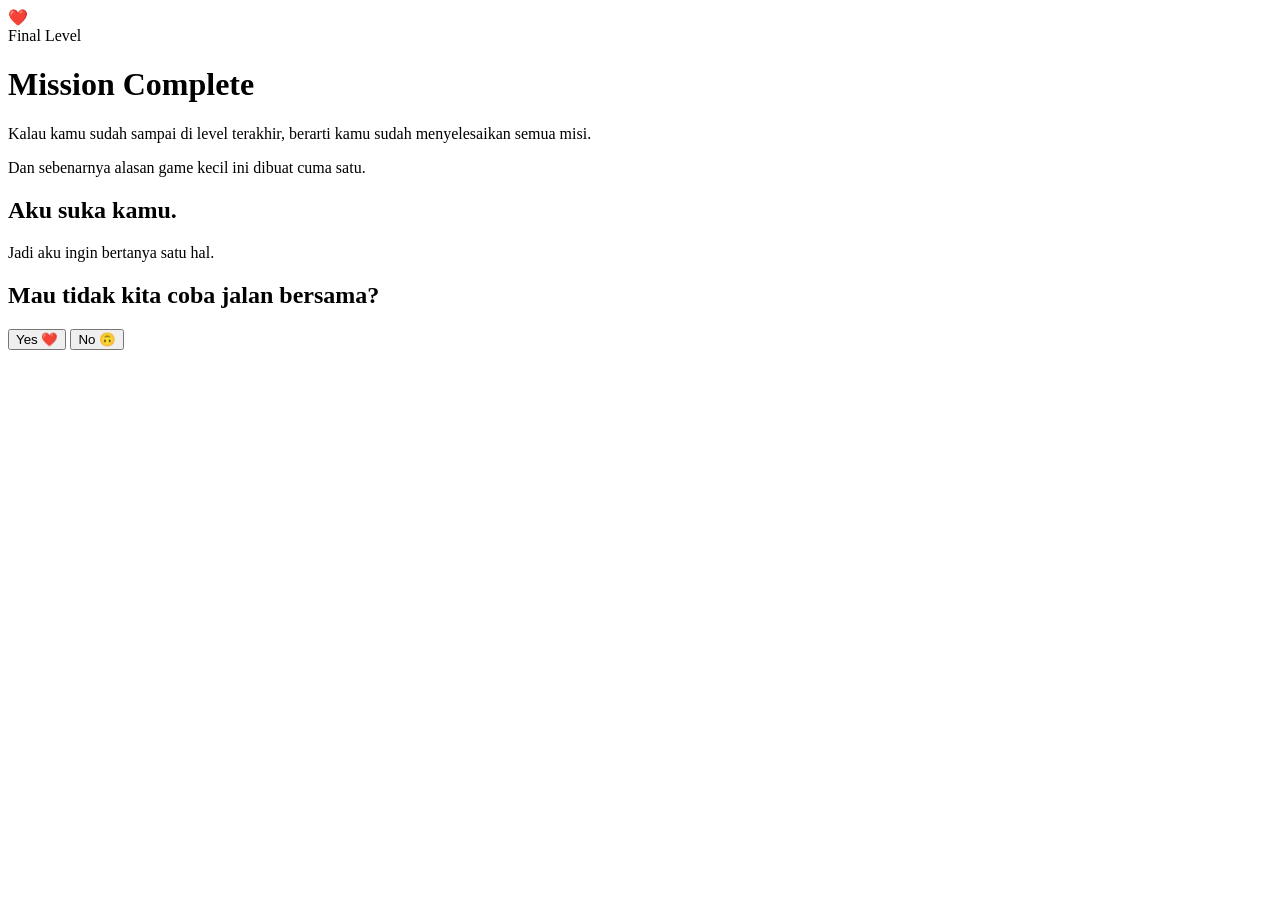
==== confess.html @ bd875634 "Add files via upload" ====
<!DOCTYPE html>
<html>
<head>
<meta charset="UTF-8">
<title>Final Level</title>
<link rel="stylesheet" href="css/style.css">
<script src="js/script.js"></script>
<link href="https://fonts.googleapis.com/css2?family=Fredoka:wght@400;600&family=Press+Start+2P&display=swap" rel="stylesheet">
</head>

<body>

<div class="container">

<div class="icon">❤️</div>

<div class="progress">Final Level</div>

<h1>Mission Complete</h1>

<p>
Kalau kamu sudah sampai di level terakhir,
berarti kamu sudah menyelesaikan semua misi.
</p>

<p>
Dan sebenarnya alasan game kecil ini dibuat
cuma satu.
</p>

<h2>Aku suka kamu.</h2>

<p>
Jadi aku ingin bertanya satu hal.
</p>

<h2>Mau tidak kita coba jalan bersama?</h2>

<button onclick="yesClicked()">Yes ❤️</button>

<button class="noButton" id="no" onmouseover="moveButton()">
No 🙃
</button>

</div>

</body>
</html>
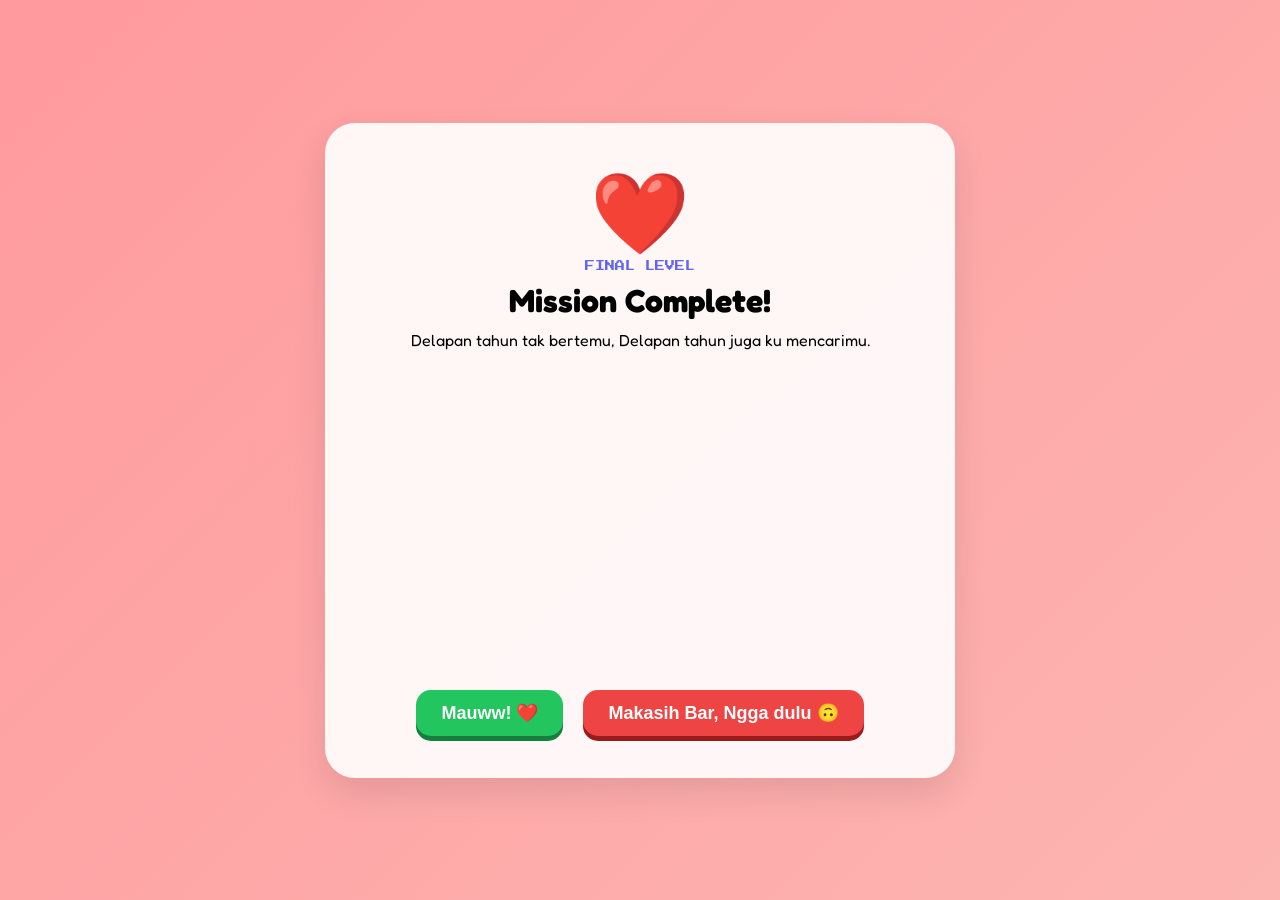
==== commit 412df725: "Update confess.html" ====
--- a/confess.html
+++ b/confess.html
@@ -1,48 +1,161 @@
 <!DOCTYPE html>
-<html>
+<html lang="id">
 <head>
 <meta charset="UTF-8">
-<title>Final Level</title>
-<link rel="stylesheet" href="css/style.css">
-<script src="js/script.js"></script>
+<meta name="viewport" content="width=device-width, initial-scale=1.0">
+<title>Final Level - Mission Complete</title>
 <link href="https://fonts.googleapis.com/css2?family=Fredoka:wght@400;600&family=Press+Start+2P&display=swap" rel="stylesheet">
+<style>
+  body {
+    margin: 0; padding: 0; font-family: 'Fredoka', sans-serif; text-align: center; overflow: hidden;
+    background: linear-gradient(135deg, #ff9a9e, #fad0c4, #a18cd1);
+    background-size: 400% 400%;
+    animation: gradientMove 12s ease infinite;
+    display: flex; justify-content: center; align-items: center; min-height: 100vh;
+  }
+  @keyframes gradientMove {
+    0% { background-position: 0% 50%; }
+    50% { background-position: 100% 50%; }
+    100% { background-position: 0% 50%; }
+  }
+
+  .container {
+    width: 90%; max-width: 550px; background: rgba(255, 255, 255, 0.9);
+    padding: 40px; border-radius: 30px; box-shadow: 0 15px 35px rgba(0,0,0,0.1);
+    position: relative; z-index: 10;
+  }
+
+  .character { font-size: 80px; animation: heartbeat 1.2s infinite alternate; }
+  @keyframes heartbeat { 0% { transform: scale(1); } 100% { transform: scale(1.1); } }
+
+  #line1, #line2, #line3, #line4, #line5, #line6, #line7, #line8, #line9 { opacity: 0; transition: 1s; margin: 10px 0; }
+
+  /* Tombol Simetris */
+  .btn-wrapper {
+    display: flex; justify-content: center; align-items: center;
+    gap: 20px; margin-top: 30px; min-height: 50px; position: relative;
+  }
+  button {
+    padding: 12px 25px; font-size: 18px; border: none; border-radius: 15px;
+    cursor: pointer; font-weight: bold; transition: 0.3s; color: white;
+  }
+  .yesBtn { background: #22c55e; box-shadow: 0 5px 0 #15803d; }
+  .noBtn { background: #ef4444; box-shadow: 0 5px 0 #991b1b; position: relative; }
+
+  /* Modal Style */
+  #modal {
+    display: none; position: fixed; top: 0; left: 0; width: 100%; height: 100%;
+    background: rgba(0,0,0,0.7); z-index: 1000; justify-content: center; align-items: center;
+    backdrop-filter: blur(8px);
+  }
+  #modalContent {
+    background: white; padding: 35px; border-radius: 25px; max-width: 400px;
+    text-align: center; animation: popIn 0.5s cubic-bezier(0.175, 0.885, 0.32, 1.275);
+  }
+  @keyframes popIn { 0% { transform: scale(0.5); opacity: 0; } 100% { transform: scale(1); opacity: 1; } }
+  .poetic { font-style: italic; color: #555; line-height: 1.6; margin: 15px 0; }
+
+  .particle { position: fixed; top: -50px; pointer-events: none; animation: fall linear forwards; }
+  @keyframes fall { to { transform: translateY(110vh) rotate(360deg); } }
+</style>
 </head>
-
-<body>
+<body onclick="playMusic()"> <audio id="bgMusic" loop>
+  <source src="audio/romantic.mp3" type="audio/mpeg">
+</audio>
 
 <div class="container">
+  <div class="character">❤️</div>
+  <div style="font-family:'Press Start 2P'; font-size:10px; color:#6366f1;">FINAL LEVEL</div>
+  <h1 id="line1">Mission Complete!</h1>
+  <p id="line2">Delapan tahun tak bertemu, Delapan tahun juga ku mencarimu.</p>
+  <p id="line3">Tapi ku menemukanmu walau hanya dalam telfon genggamku</p>
+  <h2 id="line4" style="color: #ec4899;">Tahukah kamu fir, I Just Wanna Say I Love You ❤️</h2>
+  <p id="line5">Jadi, aku ingin bertanya satu hal terakhir.</p>
+  <p id="line6">Sebelumnya, hanya ada dua pilihan jika kamu pilih Ya, mungkin kedepannya akan terasa berat terutama karena jarak memisahkan kita, tapi fir selama itu bareng kamu terus kuyakin pasti jadi ringan & enjoy.</p>
+  <p id="line7">Tapi kalaupun kamu pilih Tidak, tak apa—aku tetap tersenyum dan menghargai setiap detik yang kita bagi, meski hanya lewat layar ini. 🌙❤️ .</p>
+  <p id="line8">Ingat juga fir jangan hanya karena kata terpaksa ataupun terlanjur itu memengaruhi kamu, semua pilihan ada di kamu.</p>
+  <h2 id="line9">Maukah kita mencoba jalan bersama?</h2>
 
-<div class="icon">❤️</div>
-
-<div class="progress">Final Level</div>
-
-<h1>Mission Complete</h1>
-
-<p>
-Kalau kamu sudah sampai di level terakhir,
-berarti kamu sudah menyelesaikan semua misi.
-</p>
-
-<p>
-Dan sebenarnya alasan game kecil ini dibuat
-cuma satu.
-</p>
-
-<h2>Aku suka kamu.</h2>
-
-<p>
-Jadi aku ingin bertanya satu hal.
-</p>
-
-<h2>Mau tidak kita coba jalan bersama?</h2>
-
-<button onclick="yesClicked()">Yes ❤️</button>
-
-<button class="noButton" id="no" onmouseover="moveButton()">
-No 🙃
-</button>
-
+  <div class="btn-wrapper">
+    <button class="yesBtn" onclick="showSuccess()">Mauww! ❤️</button>
+    <button class="noBtn" id="noBtn">Makasih Bar, Ngga dulu 🙃</button>
+  </div>
 </div>
 
+<div id="modal">
+  <div id="modalContent">
+    <h2 style="color: #ec4899;">Yay! Terima Kasih! ✨</h2>
+    <div class="poetic">
+        "Seperti bintang yang menemukan malamnya,<br>
+        seperti sajak yang menemukan nadanya.<br>
+        Terima kasih sudah bersedia melangkah bersamaku."
+    </div>
+    <p style="font-weight: bold;">📸 Screenshot ini & kirim ke aku ya!</p>
+    <button onclick="closeModal()" style="background: #6366f1; margin-top:10px; box-shadow: 0 5px 0 #4338ca;">Tutup</button>
+  </div>
+</div>
+
+<script>
+  const music = document.getElementById("bgMusic");
+  let isPlaying = false;
+
+  // Fungsi untuk memutar musik
+  function playMusic() {
+    if (!isPlaying) {
+      music.play().catch(error => {
+        console.log("Autoplay dicegah oleh browser, menunggu interaksi.");
+      });
+      isPlaying = true;
+    }
+  }
+
+  // Fade in text satu persatu
+  const ids = ["line1","line2","line3","line4","line5","line6","line7","line8","line9"];
+  window.onload = () => {
+    ids.forEach((id, i) => {
+      setTimeout(() => document.getElementById(id).style.opacity = 1, i * 1000);
+    });
+    // Coba putar otomatis
+    playMusic();
+  };
+
+  // Tombol No Mengelak-ngelak secara lincah
+  const noBtn = document.getElementById("noBtn");
+  noBtn.addEventListener("mouseover", () => {
+    const x = Math.random() * (window.innerWidth - noBtn.offsetWidth);
+    const y = Math.random() * (window.innerHeight - noBtn.offsetHeight);
+    
+    noBtn.style.position = "fixed";
+    noBtn.style.left = x + "px";
+    noBtn.style.top = y + "px";
+    noBtn.style.zIndex = "999";
+  });
+
+  function showSuccess() {
+    // Memperkuat volume saat "Yes" diklik
+    music.volume = 1;
+    createParticles("❤️", 20);
+    createParticles("✨", 15);
+    document.getElementById("modal").style.display = "flex";
+  }
+
+  function closeModal() {
+    document.getElementById("modal").style.display = "none";
+  }
+
+  function createParticles(emoji, count) {
+    for (let i = 0; i < count; i++) {
+      let p = document.createElement("div");
+      p.innerHTML = emoji;
+      p.className = "particle";
+      p.style.left = Math.random() * 100 + "vw";
+      p.style.fontSize = (Math.random() * 20 + 20) + "px";
+      p.style.animationDuration = (Math.random() * 3 + 2) + "s";
+      document.body.appendChild(p);
+      setTimeout(() => p.remove(), 5000);
+    }
+  }
+</script>
+
 </body>
-</html>+</html>
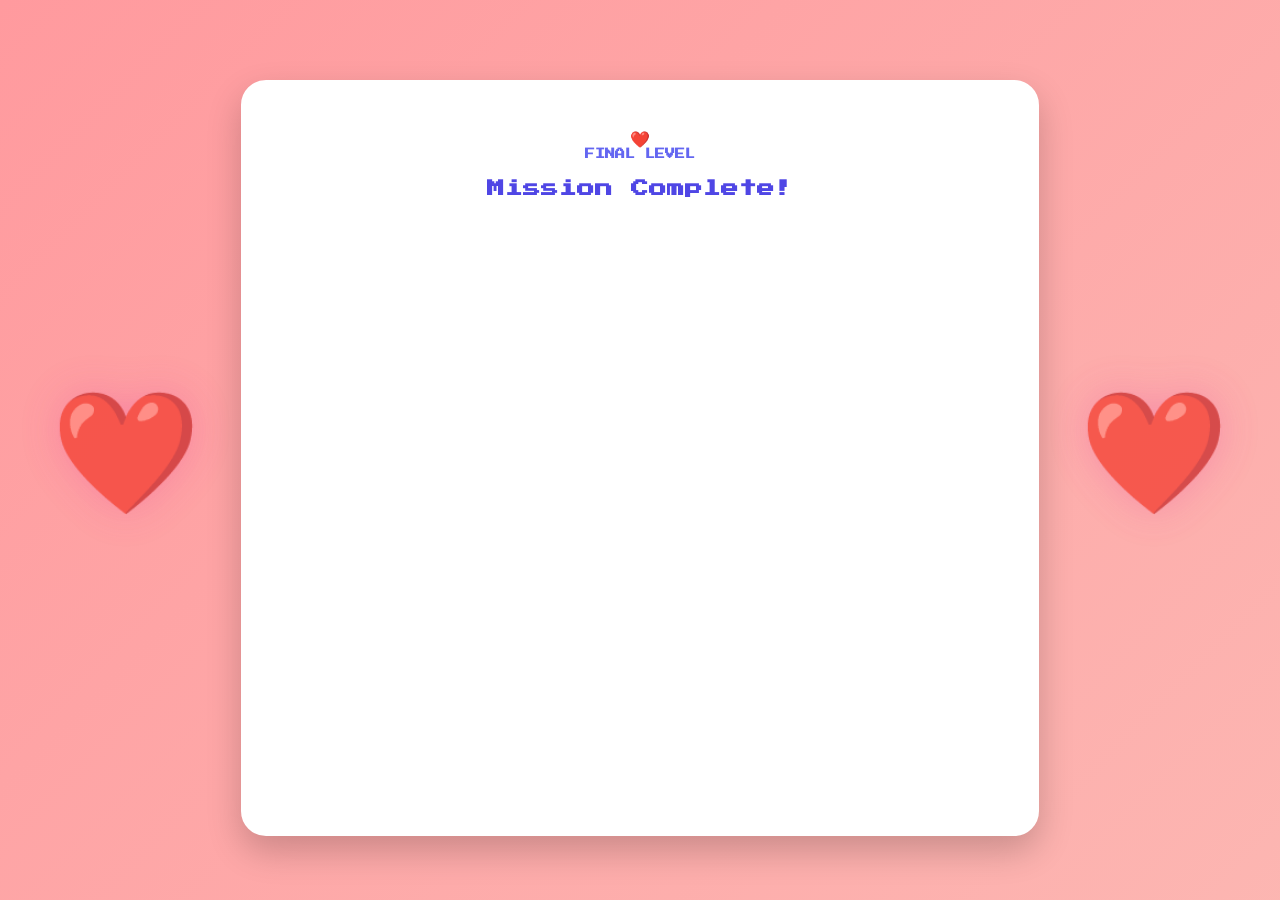
==== commit 9ad7d860: "Update confess.html" ====
--- a/confess.html
+++ b/confess.html
@@ -4,94 +4,89 @@
 <meta charset="UTF-8">
 <meta name="viewport" content="width=device-width, initial-scale=1.0">
 <title>Final Level - Mission Complete</title>
+
+<link rel="stylesheet" href="css/style.css">
+<script src="js/script.js" defer></script>
 <link href="https://fonts.googleapis.com/css2?family=Fredoka:wght@400;600&family=Press+Start+2P&display=swap" rel="stylesheet">
+
 <style>
-  body {
-    margin: 0; padding: 0; font-family: 'Fredoka', sans-serif; text-align: center; overflow: hidden;
-    background: linear-gradient(135deg, #ff9a9e, #fad0c4, #a18cd1);
-    background-size: 400% 400%;
-    animation: gradientMove 12s ease infinite;
-    display: flex; justify-content: center; align-items: center; min-height: 100vh;
-  }
-  @keyframes gradientMove {
-    0% { background-position: 0% 50%; }
-    50% { background-position: 100% 50%; }
-    100% { background-position: 0% 50%; }
+  /* Fade-in Teks */
+  #line1, #line2, #line3, #line4, #line5, #line6, #line7, #line8, #line9 { 
+    opacity: 0; transition: opacity 1.5s ease; margin: 15px 0; 
   }
 
-  .container {
-    width: 90%; max-width: 550px; background: rgba(255, 255, 255, 0.9);
-    padding: 40px; border-radius: 30px; box-shadow: 0 15px 35px rgba(0,0,0,0.1);
-    position: relative; z-index: 10;
+  .message-text { font-size: 16px; line-height: 1.8; color: #4b5563; }
+  
+  /* Wrapper Tombol */
+  .btn-wrapper {
+    display: flex; justify-content: center; align-items: center;
+    gap: 15px; margin-top: 30px; min-height: 60px; flex-wrap: wrap;
+    opacity: 0; transition: opacity 2s ease;
   }
 
-  .character { font-size: 80px; animation: heartbeat 1.2s infinite alternate; }
-  @keyframes heartbeat { 0% { transform: scale(1); } 100% { transform: scale(1.1); } }
+  .yesBtn { background: #22c55e; box-shadow: 0 5px 0 #15803d; }
+  /* Tombol No tidak lagi melari, kita buat lebih statis & elegan */
+  .noBtn { background: #94a3b8; box-shadow: 0 5px 0 #475569; }
 
-  #line1, #line2, #line3, #line4, #line5, #line6, #line7, #line8, #line9 { opacity: 0; transition: 1s; margin: 10px 0; }
-
-  /* Tombol Simetris */
-  .btn-wrapper {
-    display: flex; justify-content: center; align-items: center;
-    gap: 20px; margin-top: 30px; min-height: 50px; position: relative;
-  }
-  button {
-    padding: 12px 25px; font-size: 18px; border: none; border-radius: 15px;
-    cursor: pointer; font-weight: bold; transition: 0.3s; color: white;
-  }
-  .yesBtn { background: #22c55e; box-shadow: 0 5px 0 #15803d; }
-  .noBtn { background: #ef4444; box-shadow: 0 5px 0 #991b1b; position: relative; }
-
-  /* Modal Style */
-  #modal {
-    display: none; position: fixed; top: 0; left: 0; width: 100%; height: 100%;
-    background: rgba(0,0,0,0.7); z-index: 1000; justify-content: center; align-items: center;
-    backdrop-filter: blur(8px);
-  }
-  #modalContent {
-    background: white; padding: 35px; border-radius: 25px; max-width: 400px;
-    text-align: center; animation: popIn 0.5s cubic-bezier(0.175, 0.885, 0.32, 1.275);
-  }
+  /* Modal Utama */
+  #modal { display: none; position: fixed; top: 0; left: 0; width: 100%; height: 100%; background: rgba(0,0,0,0.7); z-index: 1000; justify-content: center; align-items: center; backdrop-filter: blur(8px); }
+  #modalContent { background: white; padding: 35px; border-radius: 25px; max-width: 450px; width: 85%; text-align: center; animation: popIn 0.5s cubic-bezier(0.175, 0.885, 0.32, 1.275); }
+  
   @keyframes popIn { 0% { transform: scale(0.5); opacity: 0; } 100% { transform: scale(1); opacity: 1; } }
-  .poetic { font-style: italic; color: #555; line-height: 1.6; margin: 15px 0; }
-
-  .particle { position: fixed; top: -50px; pointer-events: none; animation: fall linear forwards; }
+  
+  .poetic { font-style: italic; color: #555; line-height: 1.8; margin: 20px 0; font-size: 15px; border-left: 3px solid #ec4899; padding-left: 15px; text-align: left; }
+  
+  .side-heart { position: fixed; font-size: 120px; z-index: 5; opacity: 0.8; filter: drop-shadow(0 0 20px rgba(236, 72, 153, 0.4)); pointer-events: none; top: 50%; transform: translateY(-50%); }
+  .left-heart { left: 4vw; animation: pulseHeart 2s ease-in-out infinite; }
+  .right-heart { right: 4vw; animation: pulseHeart 2s ease-in-out infinite 1s; }
+  @keyframes pulseHeart { 0%, 100% { transform: translateY(-50%) scale(1); } 50% { transform: translateY(-50%) scale(1.2); } }
+  @media (max-width: 1100px) { .side-heart { display: none; } }
+  .particle { position: fixed; top: -50px; pointer-events: none; animation: fall linear forwards; z-index: 100; }
   @keyframes fall { to { transform: translateY(110vh) rotate(360deg); } }
 </style>
 </head>
-<body onclick="playMusic()"> <audio id="bgMusic" loop>
+<body onclick="playMusic()">
+
+<div class="side-heart left-heart">❤️</div>
+<div class="side-heart right-heart">❤️</div>
+
+<audio id="bgMusic" loop>
   <source src="audio/romantic.mp3" type="audio/mpeg">
 </audio>
 
 <div class="container">
   <div class="character">❤️</div>
-  <div style="font-family:'Press Start 2P'; font-size:10px; color:#6366f1;">FINAL LEVEL</div>
-  <h1 id="line1">Mission Complete!</h1>
-  <p id="line2">Delapan tahun tak bertemu, Delapan tahun juga ku mencarimu.</p>
-  <p id="line3">Tapi ku menemukanmu walau hanya dalam telfon genggamku</p>
-  <h2 id="line4" style="color: #ec4899;">Tahukah kamu fir, I Just Wanna Say I Love You ❤️</h2>
-  <p id="line5">Jadi, aku ingin bertanya satu hal terakhir.</p>
-  <p id="line6">Sebelumnya, hanya ada dua pilihan jika kamu pilih Ya, mungkin kedepannya akan terasa berat terutama karena jarak memisahkan kita, tapi fir selama itu bareng kamu terus kuyakin pasti jadi ringan & enjoy.</p>
-  <p id="line7">Tapi kalaupun kamu pilih Tidak, tak apa—aku tetap tersenyum dan menghargai setiap detik yang kita bagi, meski hanya lewat layar ini. 🌙❤️ .</p>
-  <p id="line8">Ingat juga fir jangan hanya karena kata terpaksa ataupun terlanjur itu memengaruhi kamu, semua pilihan ada di kamu.</p>
-  <h2 id="line9">Maukah kita mencoba jalan bersama?</h2>
+  <div class="progress" style="font-family:'Press Start 2P'; font-size:10px; color:#6366f1;">FINAL LEVEL</div>
+  
+  <h1 id="line1" style="font-family:'Press Start 2P'; font-size: 1.1rem;">Mission Complete!</h1>
+  
+  <p id="line2" class="message-text" style="font-style: italic;">Delapan tahun tak bertemu, delapan tahun juga ku mencarimu.</p>
+  <p id="line3" class="message-text" style="font-style: italic;">Tapi ku menemukanmu walau hanya dalam telfon genggamku. Tahukah kamu fir, I Just Wanna Say</p>
+  
+  <h2 id="line4" style="color: #ec4899; font-size: 1.4rem;"> I Love You ❤️</h2>
+  
+  <p id="line5" class="message-text" style="font-weight: bold;">Jadi, aku ingin bertanya satu hal terakhir.</p>
+  
+  <p id="line6" class="message-text">Sebelumnya, hanya ada dua pilihan. Jika kamu pilih <b>Ya</b>, mungkin ke depannya akan terasa berat terutama karena jarak memisahkan kita, tapi fir selama itu bareng kamu terus kuyakin pasti jadi ringan, enjoy, dan berwarna.</p>
+  
+  <p id="line7" class="message-text">Tapi kalaupun kamu pilih <b>Tidak</b>, tak apa aku tetap tersenyum dan menghargai setiap detik yang kita bagi, meski hanya lewat layar ini. 🌙❤️</p>
+  
+  <p id="line8" class="message-text" style="font-style: italic;">Ingat juga fir, jangan hanya karena kata terpaksa ataupun terlanjur itu memengaruhi kamu, semua pilihan ada di kamu.</p>
+  
+  <h2 id="line9" style="font-size: 1.3rem;">Maukah kita mencoba jalan bersama?</h2>
 
-  <div class="btn-wrapper">
+  <div class="btn-wrapper" id="buttonArea">
     <button class="yesBtn" onclick="showSuccess()">Mauww! ❤️</button>
-    <button class="noBtn" id="noBtn">Makasih Bar, Ngga dulu 🙃</button>
+    <button class="noBtn" onclick="showRespect()">Makasih Bar, Ngga dulu 🙃</button>
   </div>
 </div>
 
 <div id="modal">
   <div id="modalContent">
-    <h2 style="color: #ec4899;">Yay! Terima Kasih! ✨</h2>
-    <div class="poetic">
-        "Seperti bintang yang menemukan malamnya,<br>
-        seperti sajak yang menemukan nadanya.<br>
-        Terima kasih sudah bersedia melangkah bersamaku."
-    </div>
-    <p style="font-weight: bold;">📸 Screenshot ini & kirim ke aku ya!</p>
-    <button onclick="closeModal()" style="background: #6366f1; margin-top:10px; box-shadow: 0 5px 0 #4338ca;">Tutup</button>
+    <h2 id="modalTitle" style="color: #ec4899;"></h2>
+    <div id="modalBody" class="poetic"></div>
+    <p id="modalFooter" style="font-weight: bold; font-size: 14px; color: #4b5563;"></p>
+    <button onclick="closeModal()" id="modalBtn" style="background: #6366f1; margin-top:15px; box-shadow: 0 5px 0 #4338ca;">Tutup</button>
   </div>
 </div>
 
@@ -99,62 +94,80 @@
   const music = document.getElementById("bgMusic");
   let isPlaying = false;
 
-  // Fungsi untuk memutar musik
   function playMusic() {
     if (!isPlaying) {
-      music.play().catch(error => {
-        console.log("Autoplay dicegah oleh browser, menunggu interaksi.");
-      });
+      music.play().catch(error => console.log("Menunggu interaksi."));
       isPlaying = true;
     }
   }
 
-  // Fade in text satu persatu
-  const ids = ["line1","line2","line3","line4","line5","line6","line7","line8","line9"];
   window.onload = () => {
+    const savedTime = localStorage.getItem("musicCurrentTime");
+    if (savedTime) { music.currentTime = parseFloat(savedTime); }
+    music.volume = 0.5;
+    playMusic();
+
+    const ids = ["line1","line2","line3","line4","line5","line6","line7","line8","line9"];
     ids.forEach((id, i) => {
-      setTimeout(() => document.getElementById(id).style.opacity = 1, i * 1000);
+      setTimeout(() => {
+        const el = document.getElementById(id);
+        if(el) el.style.opacity = 1;
+      }, i * 1500);
     });
-    // Coba putar otomatis
-    playMusic();
+
+    setTimeout(() => {
+      document.getElementById("buttonArea").style.opacity = 1;
+    }, ids.length * 1500 + 500);
   };
 
-  // Tombol No Mengelak-ngelak secara lincah
-  const noBtn = document.getElementById("noBtn");
-  noBtn.addEventListener("mouseover", () => {
-    const x = Math.random() * (window.innerWidth - noBtn.offsetWidth);
-    const y = Math.random() * (window.innerHeight - noBtn.offsetHeight);
+// Respon Jika Diterima (YES - Official Couple Version)
+  function showSuccess() {
+    music.volume = 1;
+    createParticles("❤️", 30);
+    createParticles("✨", 20);
     
-    noBtn.style.position = "fixed";
-    noBtn.style.left = x + "px";
-    noBtn.style.top = y + "px";
-    noBtn.style.zIndex = "999";
-  });
-
-  function showSuccess() {
-    // Memperkuat volume saat "Yes" diklik
-    music.volume = 1;
-    createParticles("❤️", 20);
-    createParticles("✨", 15);
+    document.getElementById("modalTitle").innerText = "Resmi, Bukan Lagi Tentang Aku atau Kamu ✨";
+    document.getElementById("modalTitle").style.color = "#ec4899";
+    
+    // Bahasa pengungkapan jadian yang lebih berkelas & menyentuh
+    document.getElementById("modalBody").innerHTML = `
+        "Terima kasih sudah bersedia menjadi jawaban atas pencarianku selama ini. <br><br>
+        Mulai detik ini, biarkan aku bersamamu bukan lagi sebagai sekadar teman, melainkan sebagai seseorang yang memiliki tempat istimewa di hidupku. <br><br>
+        Selamat datang di cerita baru kita, Fir. Aku sangat bahagia bisa bareng kamu sekarang."
+    `;
+    
+    document.getElementById("modalFooter").innerHTML = "📸 Screenshot ini & kirim ke aku ya, <br>sebagai tanda 'tanggal jadian' kita hari ini. ❤️";
+    document.getElementById("modalBtn").innerText = "I Love You, Fir ❤️";
     document.getElementById("modal").style.display = "flex";
   }
 
-  function closeModal() {
-    document.getElementById("modal").style.display = "none";
+  // Respon Jika Ditolak (NO - Versi Dewasa)
+  function showRespect() {
+    music.volume = 0.3; // Musik mengecil agar lebih syahdu
+    createParticles("🌙", 15);
+    
+    document.getElementById("modalTitle").innerText = "Terima Kasih Atas Kejujuranmu, Fir 🌙";
+    document.getElementById("modalTitle").style.color = "#64748b";
+    document.getElementById("modalBody").innerHTML = `"Mencintaimu adalah bagian terindah dalam perjalananku, dan menerimamu apa adanya, termasuk keputusanmu adalah cara terakhirku untuk menghargaimu.<br><br>Aku tetap bersyukur delapan tahun mencarimu berujung pada percakapan ini."`;
+    document.getElementById("modalFooter").innerHTML = "Terima kasih sudah mau bermain sampai akhir. <br>Aku tetap di sini jika kamu butuh teman cerita.";
+    document.getElementById("modalBtn").innerText = "Tutup 🌙";
+    document.getElementById("modalBtn").style.background = "#94a3b8";
+    document.getElementById("modalBtn").style.boxShadow = "0 5px 0 #475569";
+    document.getElementById("modal").style.display = "flex";
   }
+
+  function closeModal() { document.getElementById("modal").style.display = "none"; }
 
   function createParticles(emoji, count) {
     for (let i = 0; i < count; i++) {
-      let p = document.createElement("div");
-      p.innerHTML = emoji;
-      p.className = "particle";
-      p.style.left = Math.random() * 100 + "vw";
-      p.style.fontSize = (Math.random() * 20 + 20) + "px";
-      p.style.animationDuration = (Math.random() * 3 + 2) + "s";
-      document.body.appendChild(p);
+      let p = document.createElement("div"); p.innerHTML = emoji; p.className = "particle";
+      p.style.left = Math.random() * 100 + "vw"; p.style.fontSize = (Math.random() * 20 + 20) + "px";
+      p.style.animationDuration = (Math.random() * 3 + 2) + "s"; document.body.appendChild(p);
       setTimeout(() => p.remove(), 5000);
     }
   }
+
+  setInterval(() => { if(!music.paused) { localStorage.setItem("musicCurrentTime", music.currentTime); } }, 500);
 </script>
 
 </body>
--- a/css/style.css
+++ b/css/style.css
@@ -0,0 +1,120 @@
+body{
+background: linear-gradient(135deg,#ff9a9e,#fad0c4,#a18cd1);
+background-size: 400% 400%;
+animation: gradientMove 10s ease infinite;
+font-family:'Fredoka',sans-serif;
+text-align:center;
+margin:0;
+padding-top:80px;
+color:#1f2937;
+overflow-x:hidden;
+}
+
+@keyframes gradientMove{
+0%{background-position:0% 50%;}
+50%{background-position:100% 50%;}
+100%{background-position:0% 50%;}
+}
+
+.container{
+width:85%;
+max-width:700px;
+margin:auto;
+background:white;
+padding:45px;
+border-radius:25px;
+box-shadow:0 15px 35px rgba(0,0,0,0.2);
+border:4px solid #ffffff;
+}
+
+h1{
+font-family:'Press Start 2P',cursive;
+font-size:28px;
+margin-bottom:15px;
+color:#4f46e5;
+}
+
+h2{
+font-size:26px;
+color:#1f2937;
+}
+
+p{
+font-size:18px;
+line-height:1.6;
+}
+
+.progress{
+font-weight:bold;
+margin-bottom:20px;
+color:#6366f1;
+font-size:18px;
+}
+
+button{
+padding:14px 30px;
+font-size:18px;
+border:none;
+border-radius:14px;
+margin:10px;
+cursor:pointer;
+background:linear-gradient(135deg,#22c55e,#4ade80);
+color:white;
+font-weight:bold;
+transition:0.3s;
+box-shadow:0 6px 0 #15803d;
+}
+
+body{
+background-size:400% 400%;
+animation:gradientMove 12s ease infinite;
+}
+
+@keyframes gradientMove{
+0%{background-position:0% 50%;}
+50%{background-position:100% 50%;}
+100%{background-position:0% 50%;}
+}
+
+button:hover{
+transform:translateY(-3px);
+}
+
+button:active{
+transform:translateY(3px);
+box-shadow:0 2px 0 #15803d;
+}
+
+.noButton{
+background:linear-gradient(135deg,#ef4444,#f87171);
+box-shadow:0 6px 0 #991b1b;
+}
+
+.icon{
+font-size:65px;
+margin-bottom:10px;
+}
+
+.star{
+position:absolute;
+font-size:22px;
+animation:float 7s linear infinite;
+opacity:0.8;
+}
+
+@keyframes float{
+0%{transform:translateY(100vh);}
+100%{transform:translateY(-120px);}
+}
+
+.heart{
+position:absolute;
+font-size:30px;
+animation:fall 5s linear infinite;
+}
+
+@keyframes fall{
+0%{transform:translateY(-100px);}
+100%{transform:translateY(100vh);}
+}
+
